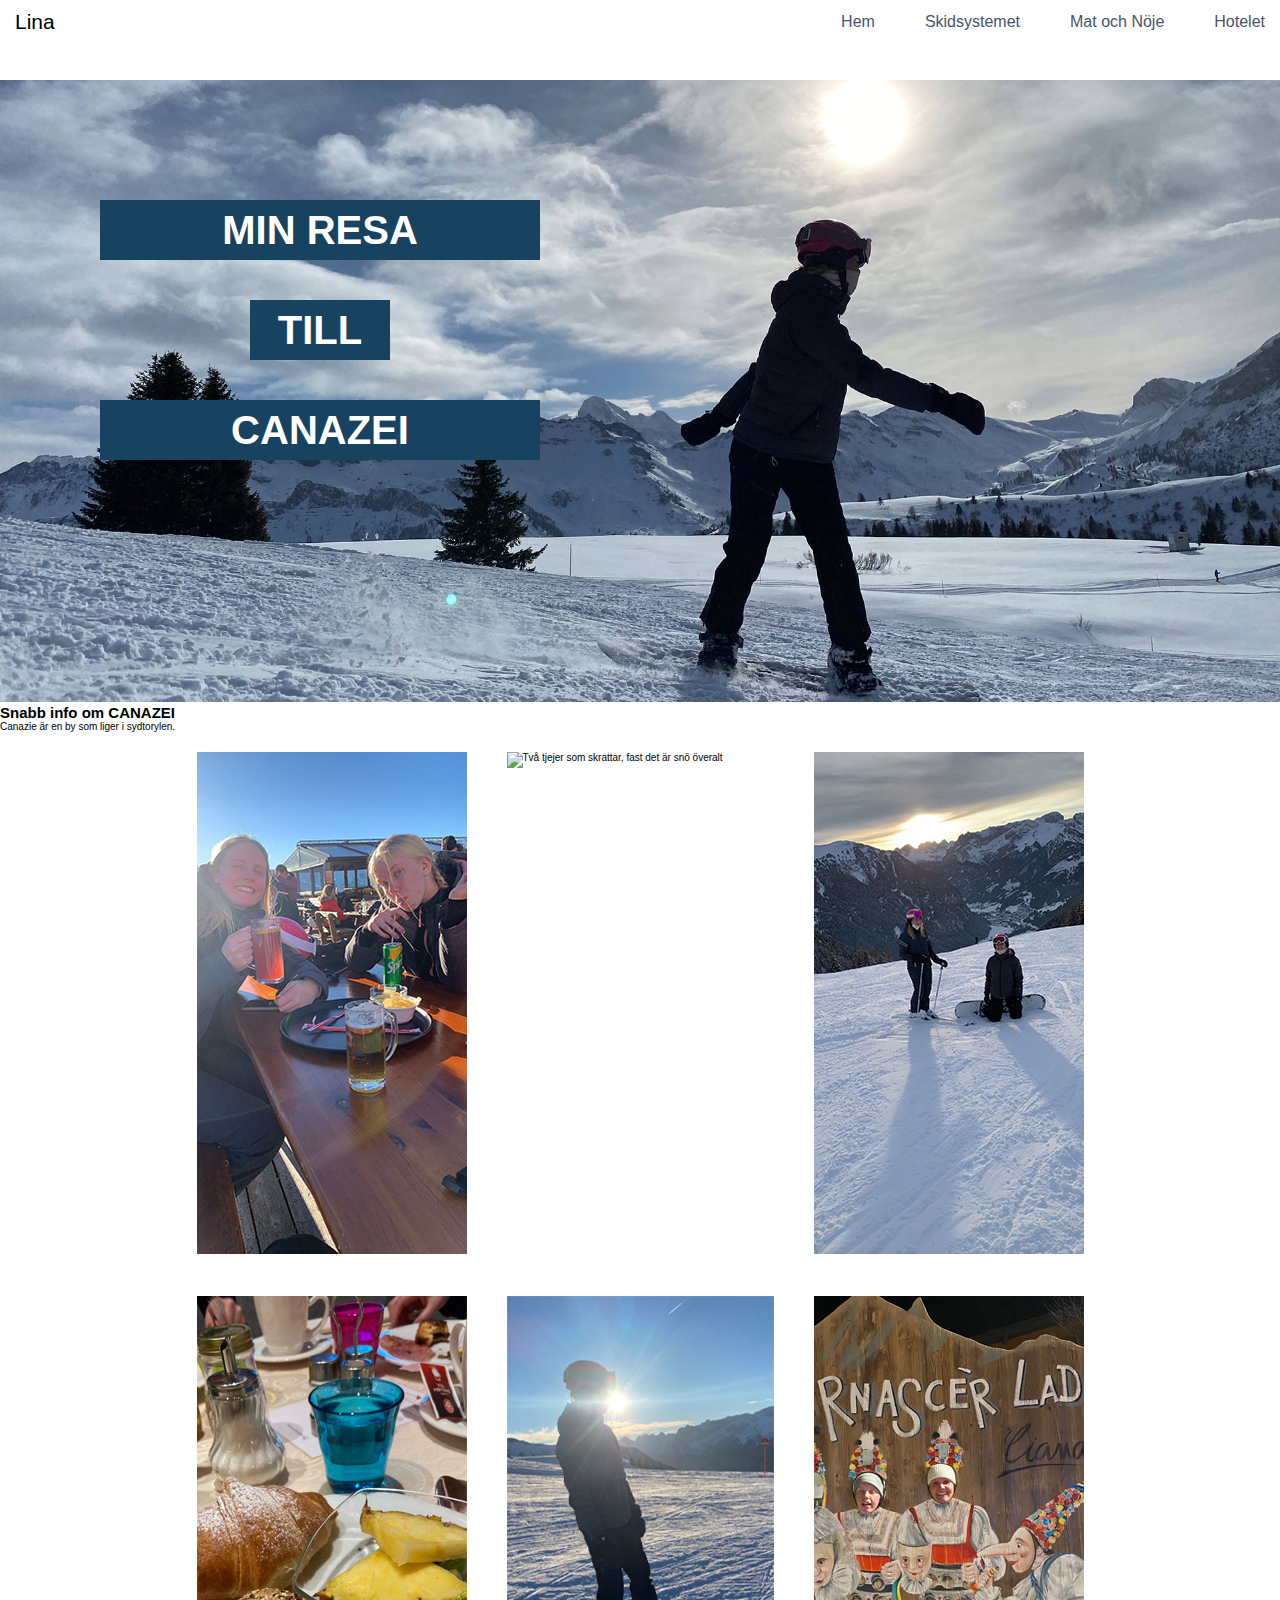
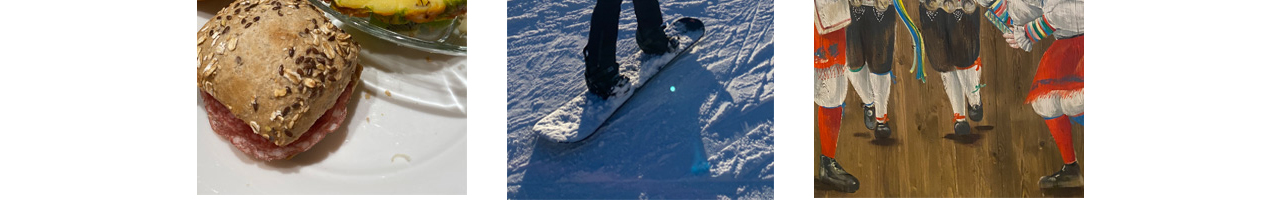
==== index.html @ 96e2a84d "16/3" ====
<!DOCTYPE html>
<html lang="en">
<head>
  <meta charset="UTF-8">
  <meta http-equiv="X-UA-Compatible" content="IE=edge">
  <meta name="viewport" content="width=device-width, initial-scale=1.0">
  <title>Document</title>
  <link rel="stylesheet" href="css/style.css">
  <link rel="shortcut icon" href="#">
</head>
<body>
  
</html>
<html>
  <body>
    <header class="header">
        <nav class="navbar">
            <a class="nav-logo">Lina</a>
            <ul class="nav-menu">
                <li class="nav-item">
                    <a href="index.html" class="nav-link">Hem</a>
                </li>
                <li class="nav-item">
                    <a href="skidsystemet.html" class="nav-link">Skidsystemet</a>
                </li>
                <li class="nav-item">
                    <a href="matonoje.html" class="nav-link">Mat och Nöje</a>
                </li>
                <li class="nav-item">
                    <a href="hotelet.html" class="nav-link">Hotelet</a>
                </li>
            </ul>
            <div class="hamburger">
                <span class="bar"></span>
                <span class="bar"></span>
                <span class="bar"></span>
            </div>
        </nav>
</header>

<script src="js/script.js"></script>
<main>
    <img src="img/startsidanhem.jpg" lt="MIN BILD">
  <article id="bildstart"></article>
  <article id="box1"><h1>MIN RESA</h1>
  </article>
  <article id="box2"><h1>TILL</h1>
  </article>
  <article id="box3"><h1>CANAZEI</h1>
  </article>
</main>

<h2>
    Snabb info om CANAZEI
</h2>
<p>
    Canazie är en by som liger i sydtorylen. 
</p>

<div id="collagediv">
<section id="collage">
    <article id="bild1">
        <img class="bild" src="./img/afterski.jpg" alt="Två tjejer som driker">
    </article>
    <article id="bild2">
        <img id="bild2" class="bild" src="./img/snö-jagoida.jpg" alt="Två tjejer som skrattar, fast det är snö överalt">
    </article>
    <article id="bild3">
        <img id="bild3" class="bild" src="./img/IMG_0980.jpg" alt="En på skidor och en på snowbord som sitter i snön">
    </article>
    <article id="bild4">
        <img id="bild4" class="bild" src="./img/IMG_7391.jpg" alt="frukost på hotelet">
    </article>
    <article id="bild5">
        <img id="bild5" class="bild" src="./img/ida_sol.jpg" alt="Ida på snowbord med solen i ansiktet">
    </article>
    <article id="bild6">
        <img id="bild6" class="bild" src="./img/mamma_ida-fula.jpg" alt="Två personer som ">
    </article>
</section>
</div>

<p>

</p>
</body>
</html>
---- css/style.css ----
*{
  margin: 0px;
  padding: 0px;
  box-sizing: border-box;
 
 }
 
 html {
     font-size: 62.5%;
     font-family: 'Roboto', sans-serif;
 }

 body {
     width: 100%;
 }
 
 li {
     list-style: none;
 }
 
 a {
     text-decoration: none;
 }
 
 .header{
     background-color: rgb(255, 255, 255);
     height: 8rem;
 }
 
 .navbar {
     display: flex;
     justify-content: space-between;
     align-items: center;
     padding: 1rem 1.5rem;
 }
 
 .hamburger {
     display: none;
 }
 
 .bar {
     display: block;
     width: 25px;
     height: 3px;
     margin: 5px auto;
     -webkit-transition: all 0.3s ease-in-out;
     transition: all 0.3s ease-in-out;
     background-color: #101010;
 }
 
 
 .nav-menu {
     display: flex;
     justify-content: space-between;
     align-items: center;
 }
 
 .nav-item {
     margin-left: 5rem;
 }
 
 .nav-link{
     font-size: 1.6rem;
     font-weight: 400;
     color: #475569;
 }
 
 .nav-link:hover{
     color: #858585;
 }
 
 .nav-logo {
     font-size: 2.1rem;
     font-weight: 500;
     color: #000000;
 }

 main img {
     width: 100%;
 }
 
 @media only screen and (max-width: 768px) {
     .nav-menu {
         position: fixed;
         left: -100%;
         top: 5rem;
         flex-direction: column;
         background-color: #fff;
         width: 100%;
         border-radius: 10px;
         text-align: center;
         transition: 0.3s;
         box-shadow:
             0 10px 27px rgba(0, 0, 0, 0.05);
             z-index: 2;
     }
 
     .nav-menu.active {
         left: 0;
     }
 
     .nav-item {
         margin: 2.5rem 0;
     }
 
     .hamburger {
         display: block;
         cursor: pointer;
     }
 
 }
 
 .hamburger.active .bar:nth-child(2) {
     opacity: 0;
 }
 
 .hamburger.active .bar:nth-child(1) {
     transform: translateY(8px) rotate(45deg);
 }
 
 .hamburger.active .bar:nth-child(3) {
     transform: translateY(-8px) rotate(-45deg);
 }



 @media screen and (max-width: 850px) {
  
  .header{
    background-color: rgb(255, 255, 255);
    height: 5rem;}

#box1 {
    display: none;
    opacity: 0;
}
 #box2 {
    display: none;
        opacity: 0;
    }
    #box3 {
        display: none;
        opacity: 0;
    }
 }

 #box1{
   position: absolute;
width: 44rem;
height: 6rem;
left: 10rem;
top: 20rem;
background: #174361;

 }
 #box2{
  background-color: bisque;
  height: 6rem;
  width: 14rem;
  position: absolute;
  left: 25rem;
top: 30rem;

background: #174361;
}
#box3{
  background-color: bisque;
  height: 6rem;
  width: 44rem;
  position: absolute;
  left: 10rem;
  top: 40rem;
background: #174361;
}

h1{
    text-align: center;
margin-top: 0.8rem;
    color: white;
    font-size: 4rem;

}
#överskrift {
    text-align: center;
    margin-top: 2rem;
    color: #000;
}

#collagediv{
    display: flex;
    justify-content: center;
    width: 100%;
}

#collage {
    display: grid;
    grid-template-areas: 
    'b1 b2 b3'
    'b4 b5 b6';
}

#bild1 {
    grid-area: b1;
}

#bild2 {
    grid-area: b2;
}

#bild3 {
    grid-area: b3;
}
#bild4 {
    grid-area: b4;
}
#bild5 {
    grid-area: b5;
}

#bild6 {
    grid-area: b6;
}

.bild {
    margin: 2rem;
}

#collagelunchdiv{
    display: flex;
    justify-content: center;
    width: 100%;
}
#collagelunch{
    display: grid;
    grid-template-areas: 
    'b7 b8';
}
#bild7{
grid-area: b7;
}
#bild8{
grid-area: b8;
}
.bildmat{
    margin: 2rem;
}
@media screen and (max-width:1000px) {
    #collage {
        display: grid;
        grid-template-areas: 
        'b1 b2' 
        'b3 b4'
        'b6 b5';
    } 
}
@media screen and (max-width:700px) {
   .bild{
       width: 15rem;
       margin: 1rem;
   }
#bild5 {
    display: none;
} 
#bild6 {
    display: none;
} 
#bild4 {
    display: none;
} 
#bild3 {
    display: none;
} 
#collagediv{
    width: 100%;
}
}
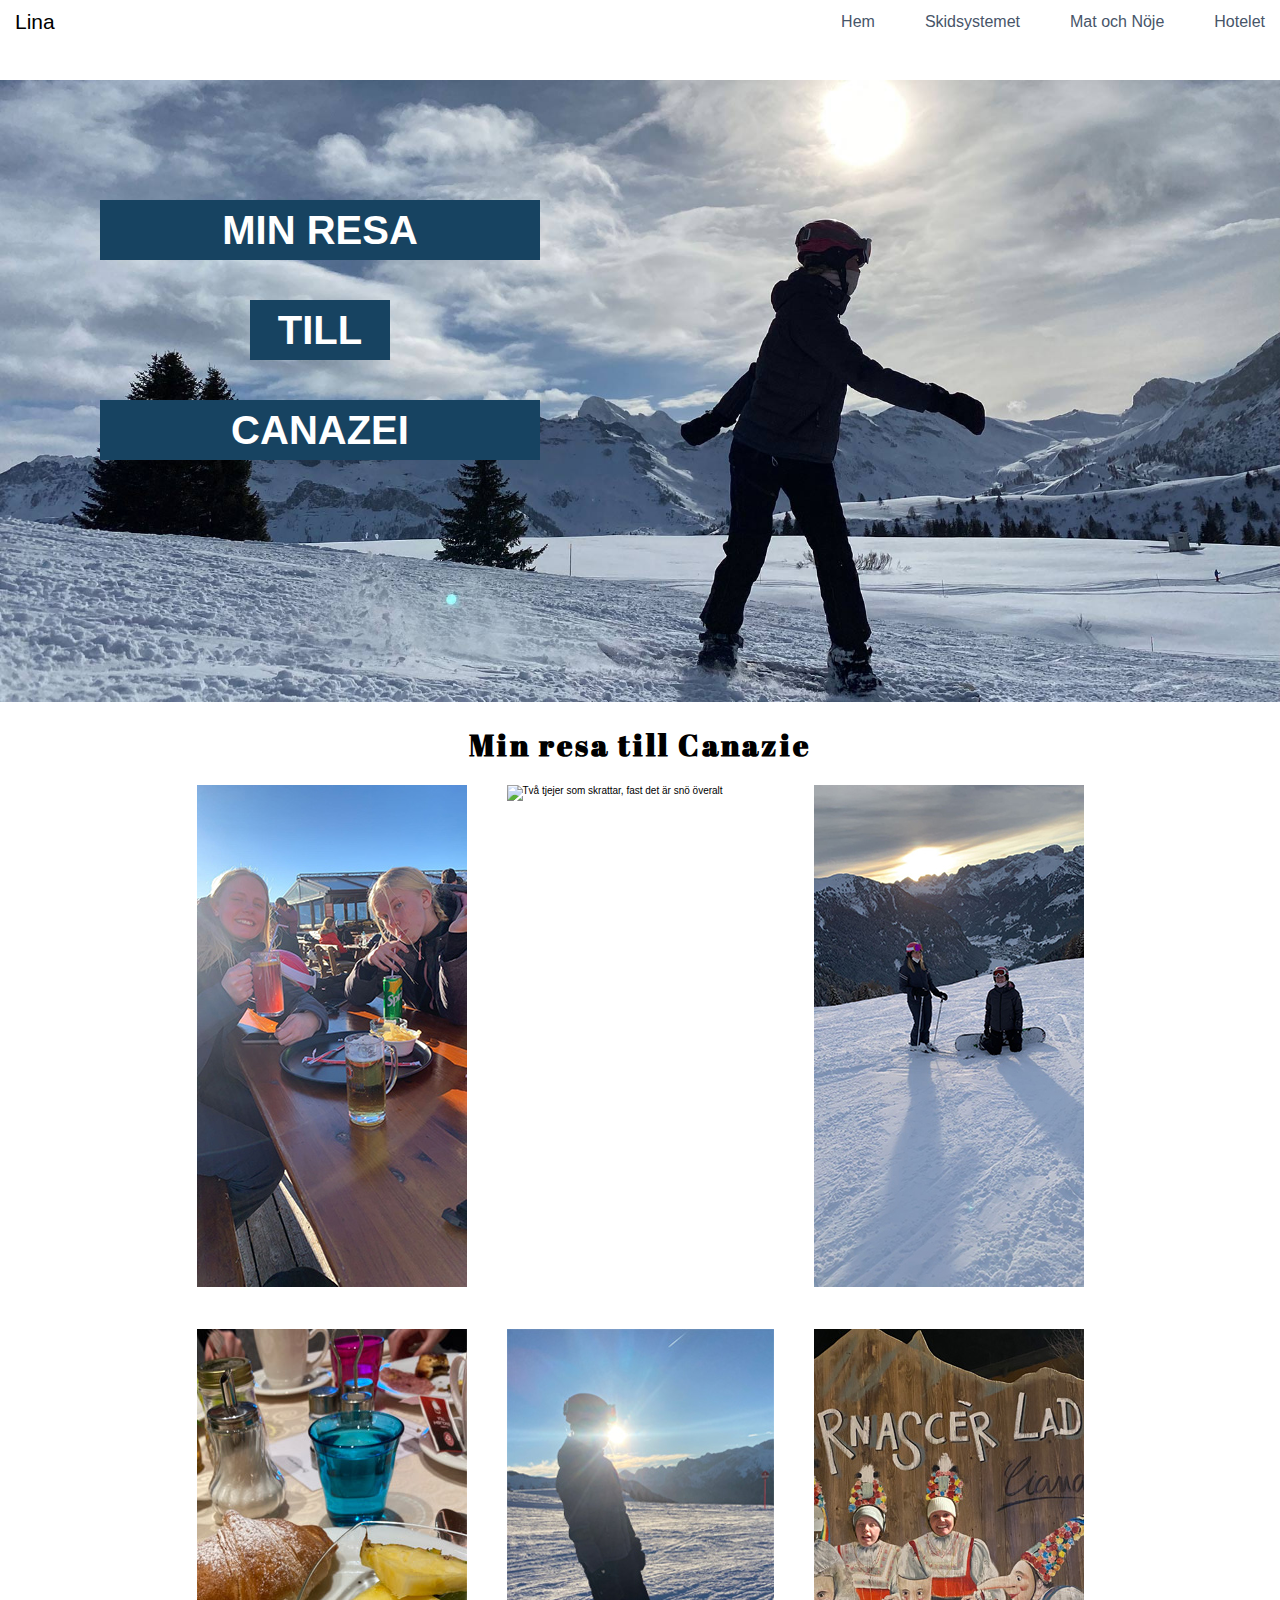
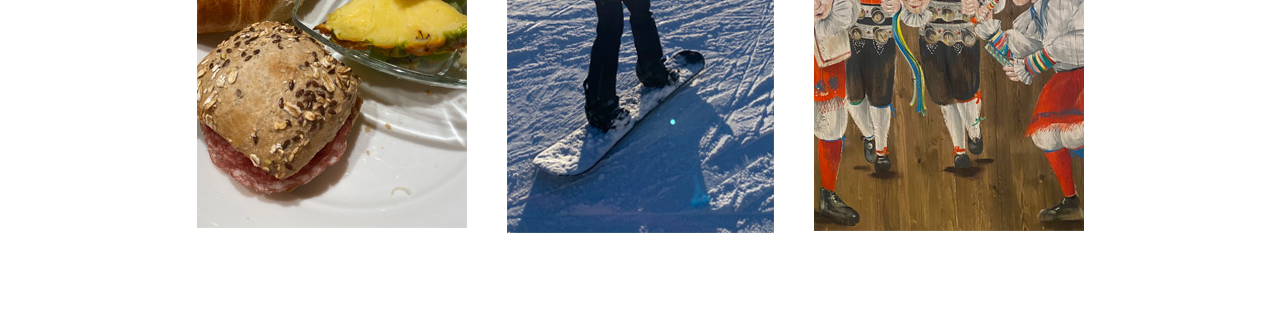
==== commit 11c6dd16: "lektion 17/3" ====
--- a/index.html
+++ b/index.html
@@ -7,6 +7,9 @@
   <title>Document</title>
   <link rel="stylesheet" href="css/style.css">
   <link rel="shortcut icon" href="#">
+  <style>
+    @import url('https://fonts.googleapis.com/css2?family=Abril+Fatface&display=swap');
+    </style>
 </head>
 <body>
   
@@ -49,13 +52,10 @@
   <article id="box3"><h1>CANAZEI</h1>
   </article>
 </main>
+<h1 class="h1stor">
+    Min resa till Canazie
+</h1>
 
-<h2>
-    Snabb info om CANAZEI
-</h2>
-<p>
-    Canazie är en by som liger i sydtorylen. 
-</p>
 
 <div id="collagediv">
 <section id="collage">
--- a/css/style.css
+++ b/css/style.css
@@ -144,6 +144,20 @@
     }
  }
 
+ .h1stor{
+     color: #000;
+     text-align: center;
+margin-top: 2rem;
+font-size: 3rem;
+font-family: 'Abril Fatface', cursive;
+letter-spacing: 0.3rem;
+ }
+ p{
+     font-size: 1.5rem;
+     text-align: center;
+     margin: 7rem;
+ }
+
  #box1{
    position: absolute;
 width: 44rem;
@@ -210,6 +224,7 @@
 #bild3 {
     grid-area: b3;
 }
+
 #bild4 {
     grid-area: b4;
 }
@@ -249,8 +264,13 @@
         display: grid;
         grid-template-areas: 
         'b1 b2' 
-        'b3 b4'
-        'b6 b5';
+        'b3 b4';
+    } 
+    #bild5 {
+        display: none;
+    } 
+    #bild6 {
+        display: none;
     } 
 }
 @media screen and (max-width:700px) {
@@ -273,4 +293,8 @@
 #collagediv{
     width: 100%;
 }
+.bildmat{
+    width: 15rem;
+       margin: 1rem;
+}
 }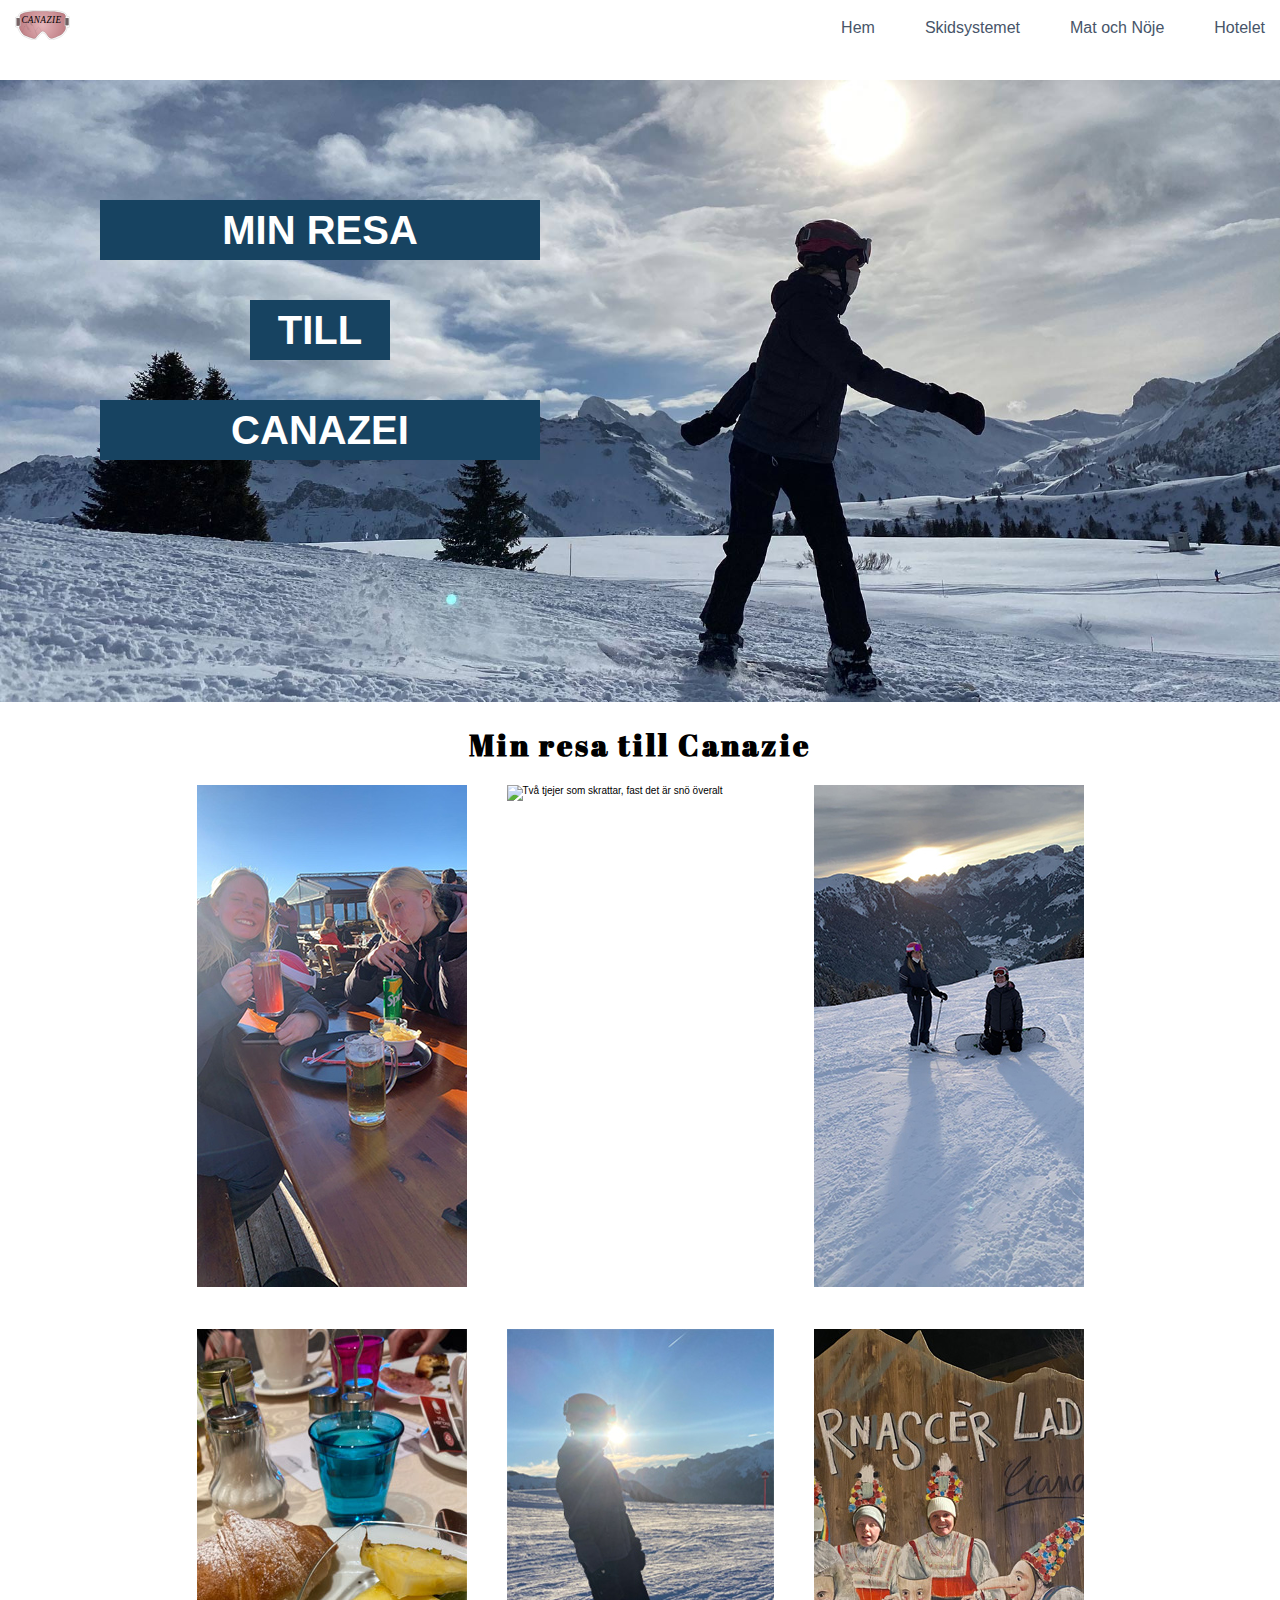
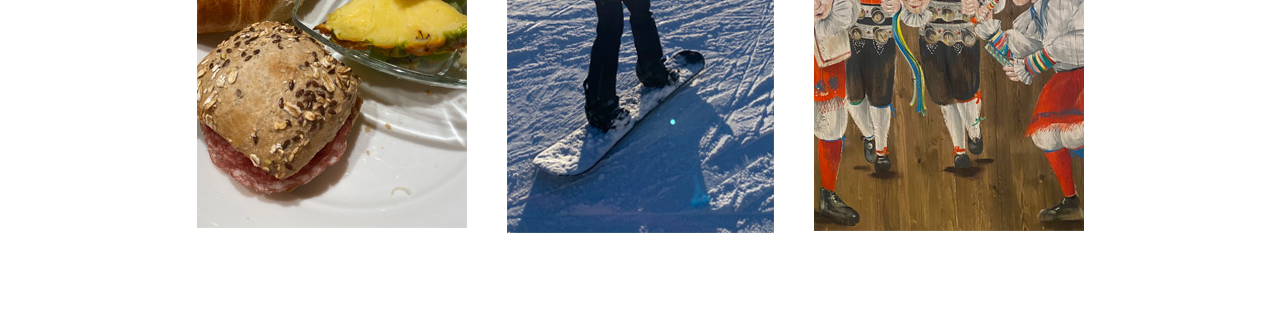
==== commit 55d6fe5a: "lektion 21/3" ====
--- a/index.html
+++ b/index.html
@@ -18,7 +18,9 @@
   <body>
     <header class="header">
         <nav class="navbar">
-            <a class="nav-logo">Lina</a>
+            <a class="nav-logo">
+                <img id="logga" src="./img/Logga.svg">
+            </a>
             <ul class="nav-menu">
                 <li class="nav-item">
                     <a href="index.html" class="nav-link">Hem</a>
--- a/css/style.css
+++ b/css/style.css
@@ -122,7 +122,9 @@
      transform: translateY(-8px) rotate(-45deg);
  }
 
-
+#logga{
+    height: 3rem;
+}
 
  @media screen and (max-width: 850px) {
   
@@ -297,4 +299,99 @@
     width: 15rem;
        margin: 1rem;
 }
-}+}
+
+* {box-sizing:border-box}
+
+/* Slideshow container */
+.slideshow-container {
+  max-width: 1000px;
+  position: relative;
+  margin: auto;
+}
+
+/* Hide the images by default */
+.mySlides {
+  display: none;
+}
+
+/* Next & previous buttons */
+.prev, .next {
+  cursor: pointer;
+  position: absolute;
+  top: 50%;
+  width: auto;
+  margin-top: -22px;
+  padding: 16px;
+  color: white;
+  font-weight: bold;
+  font-size: 18px;
+  transition: 0.6s ease;
+  border-radius: 0 3px 3px 0;
+  user-select: none;
+}
+
+/* Position the "next button" to the right */
+.next {
+  right: 0;
+  border-radius: 3px 0 0 3px;
+}
+
+/* On hover, add a black background color with a little bit see-through */
+.prev:hover, .next:hover {
+  background-color: rgba(0,0,0,0.8);
+}
+
+/* Caption text */
+.text {
+  color: #f2f2f2;
+  font-size: 15px;
+  padding: 8px 12px;
+  position: absolute;
+  bottom: 8px;
+  width: 100%;
+  text-align: center;
+}
+
+/* Number text (1/3 etc) */
+.numbertext {
+  color: #f2f2f2;
+  font-size: 12px;
+  padding: 8px 12px;
+  position: absolute;
+  top: 0;
+}
+
+/* The dots/bullets/indicators */
+.dot {
+  cursor: pointer;
+  height: 15px;
+  width: 15px;
+  margin: 0 2px;
+  background-color: #bbb;
+  border-radius: 50%;
+  display: inline-block;
+  transition: background-color 0.6s ease;
+}
+
+/* .active, .dot:hover {
+  background-color: #717171;
+} */
+
+/* Fading animation */
+.fade {
+  -webkit-animation-name: fade;
+  -webkit-animation-duration: 1.5s;
+  animation-name: fade;
+  animation-duration: 1.5s;
+}
+
+@-webkit-keyframes fade {
+  from {opacity: .4}
+  to {opacity: 1}
+}
+
+@keyframes fade {
+  from {opacity: .4}
+  to {opacity: 1}
+}
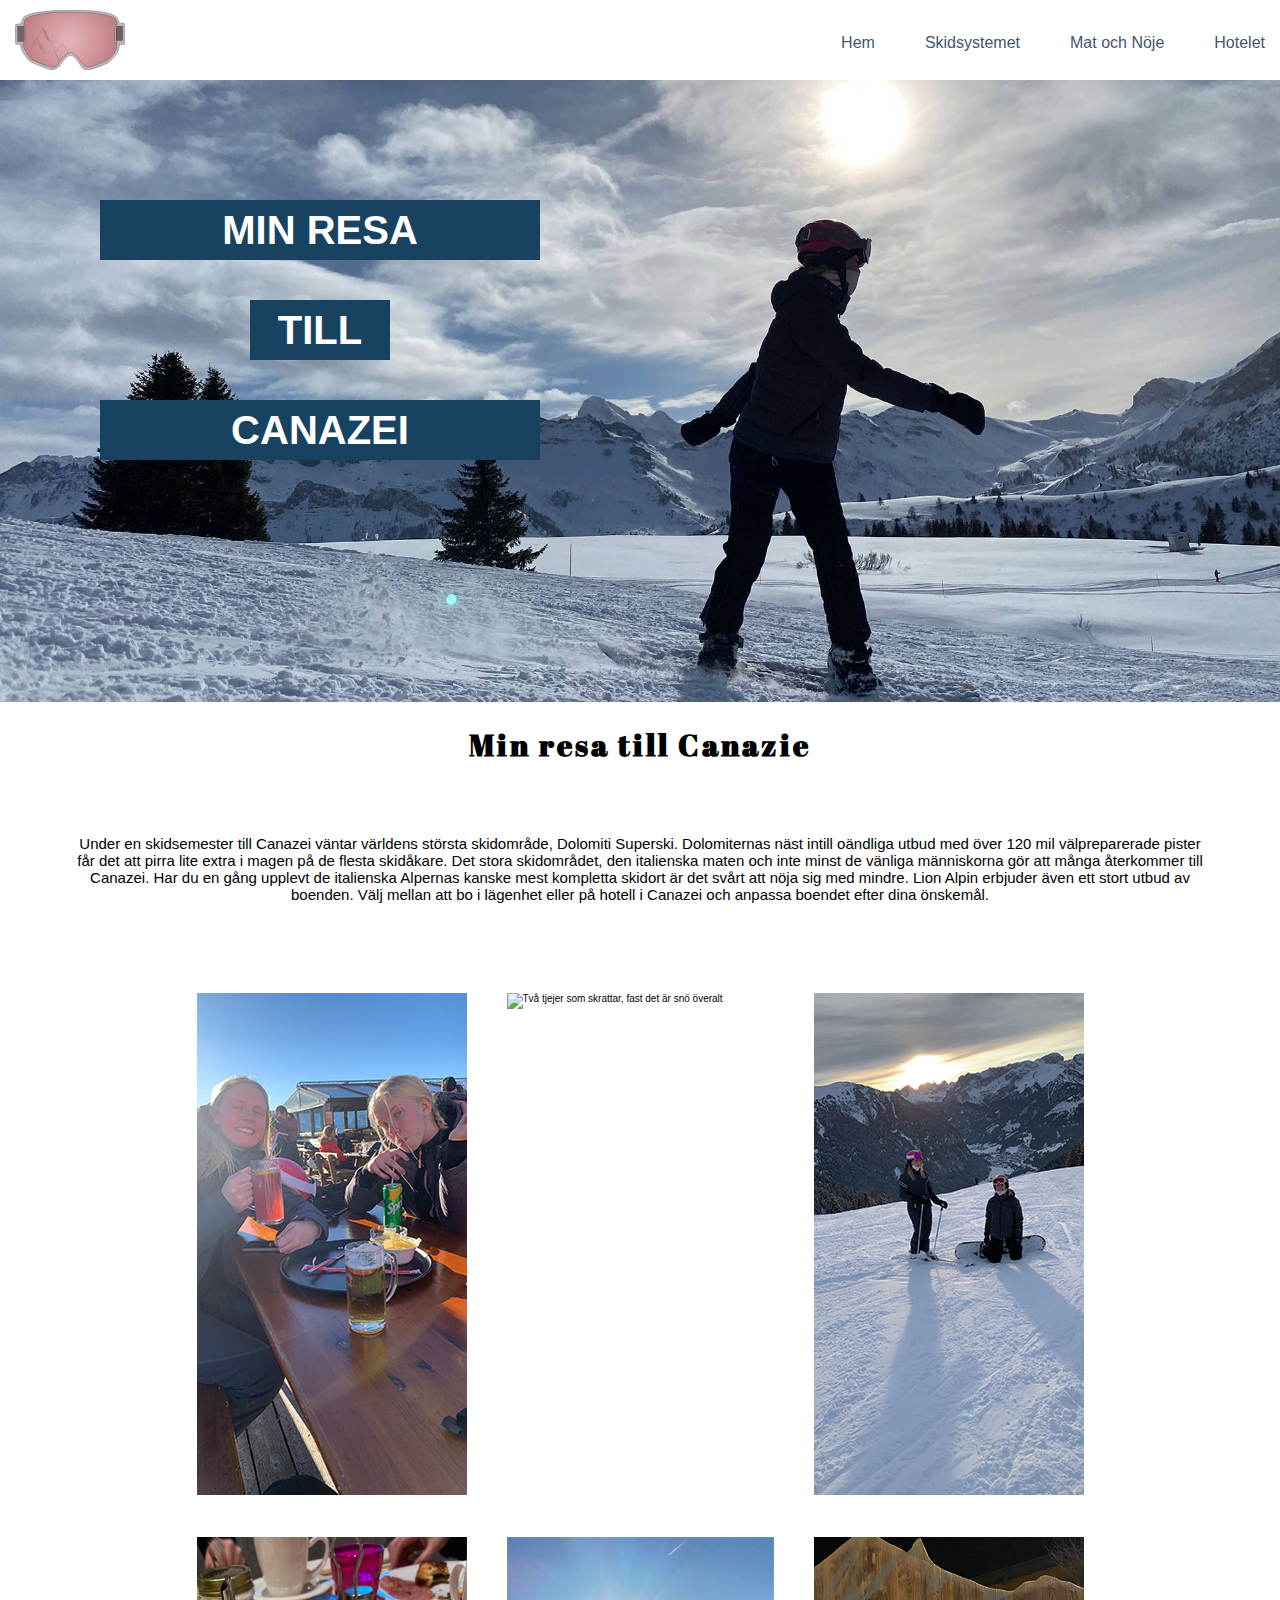
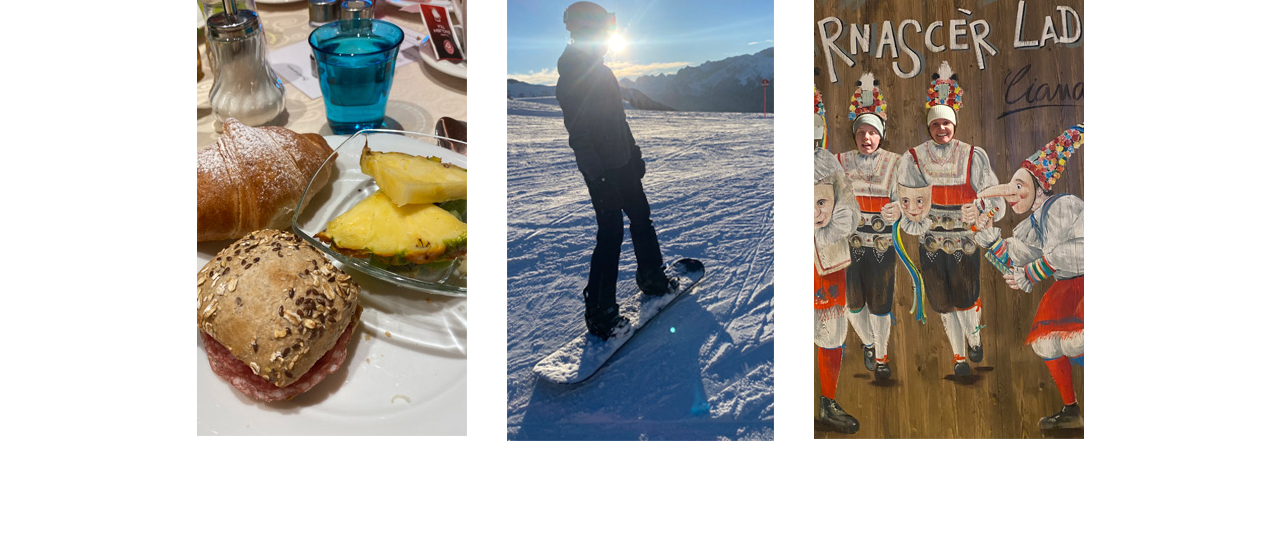
==== commit d37b3a7e: "lektion 24/3" ====
--- a/index.html
+++ b/index.html
@@ -4,7 +4,7 @@
   <meta charset="UTF-8">
   <meta http-equiv="X-UA-Compatible" content="IE=edge">
   <meta name="viewport" content="width=device-width, initial-scale=1.0">
-  <title>Document</title>
+  <title>Canazie</title>
   <link rel="stylesheet" href="css/style.css">
   <link rel="shortcut icon" href="#">
   <style>
@@ -19,7 +19,7 @@
     <header class="header">
         <nav class="navbar">
             <a class="nav-logo">
-                <img id="logga" src="./img/Logga.svg">
+                <img id="logga" src="./img/Logga2.svg">
             </a>
             <ul class="nav-menu">
                 <li class="nav-item">
@@ -57,7 +57,19 @@
 <h1 class="h1stor">
     Min resa till Canazie
 </h1>
+<p>
+    Under en skidsemester till Canazei väntar världens största skidområde,
+     Dolomiti Superski. Dolomiternas näst intill oändliga utbud med över 
+     120 mil välpreparerade pister får det att pirra lite extra i magen 
+     på de flesta skidåkare.
 
+Det stora skidområdet, den italienska maten och inte minst de vänliga
+ människorna gör att många återkommer till Canazei. Har du en gång 
+ upplevt de italienska Alpernas kanske mest kompletta skidort är det 
+ svårt att nöja sig med mindre. Lion Alpin erbjuder även ett stort utbud 
+ av boenden. Välj mellan att bo i lägenhet eller på hotell i Canazei och 
+ anpassa boendet efter dina önskemål. 
+</p>
 
 <div id="collagediv">
 <section id="collage">
--- a/css/style.css
+++ b/css/style.css
@@ -123,7 +123,7 @@
  }
 
 #logga{
-    height: 3rem;
+    height: 6rem;
 }
 
  @media screen and (max-width: 850px) {
@@ -144,7 +144,10 @@
         display: none;
         opacity: 0;
     }
- }
+    #logga{
+        height: 3rem;
+ }
+}
 
  .h1stor{
      color: #000;
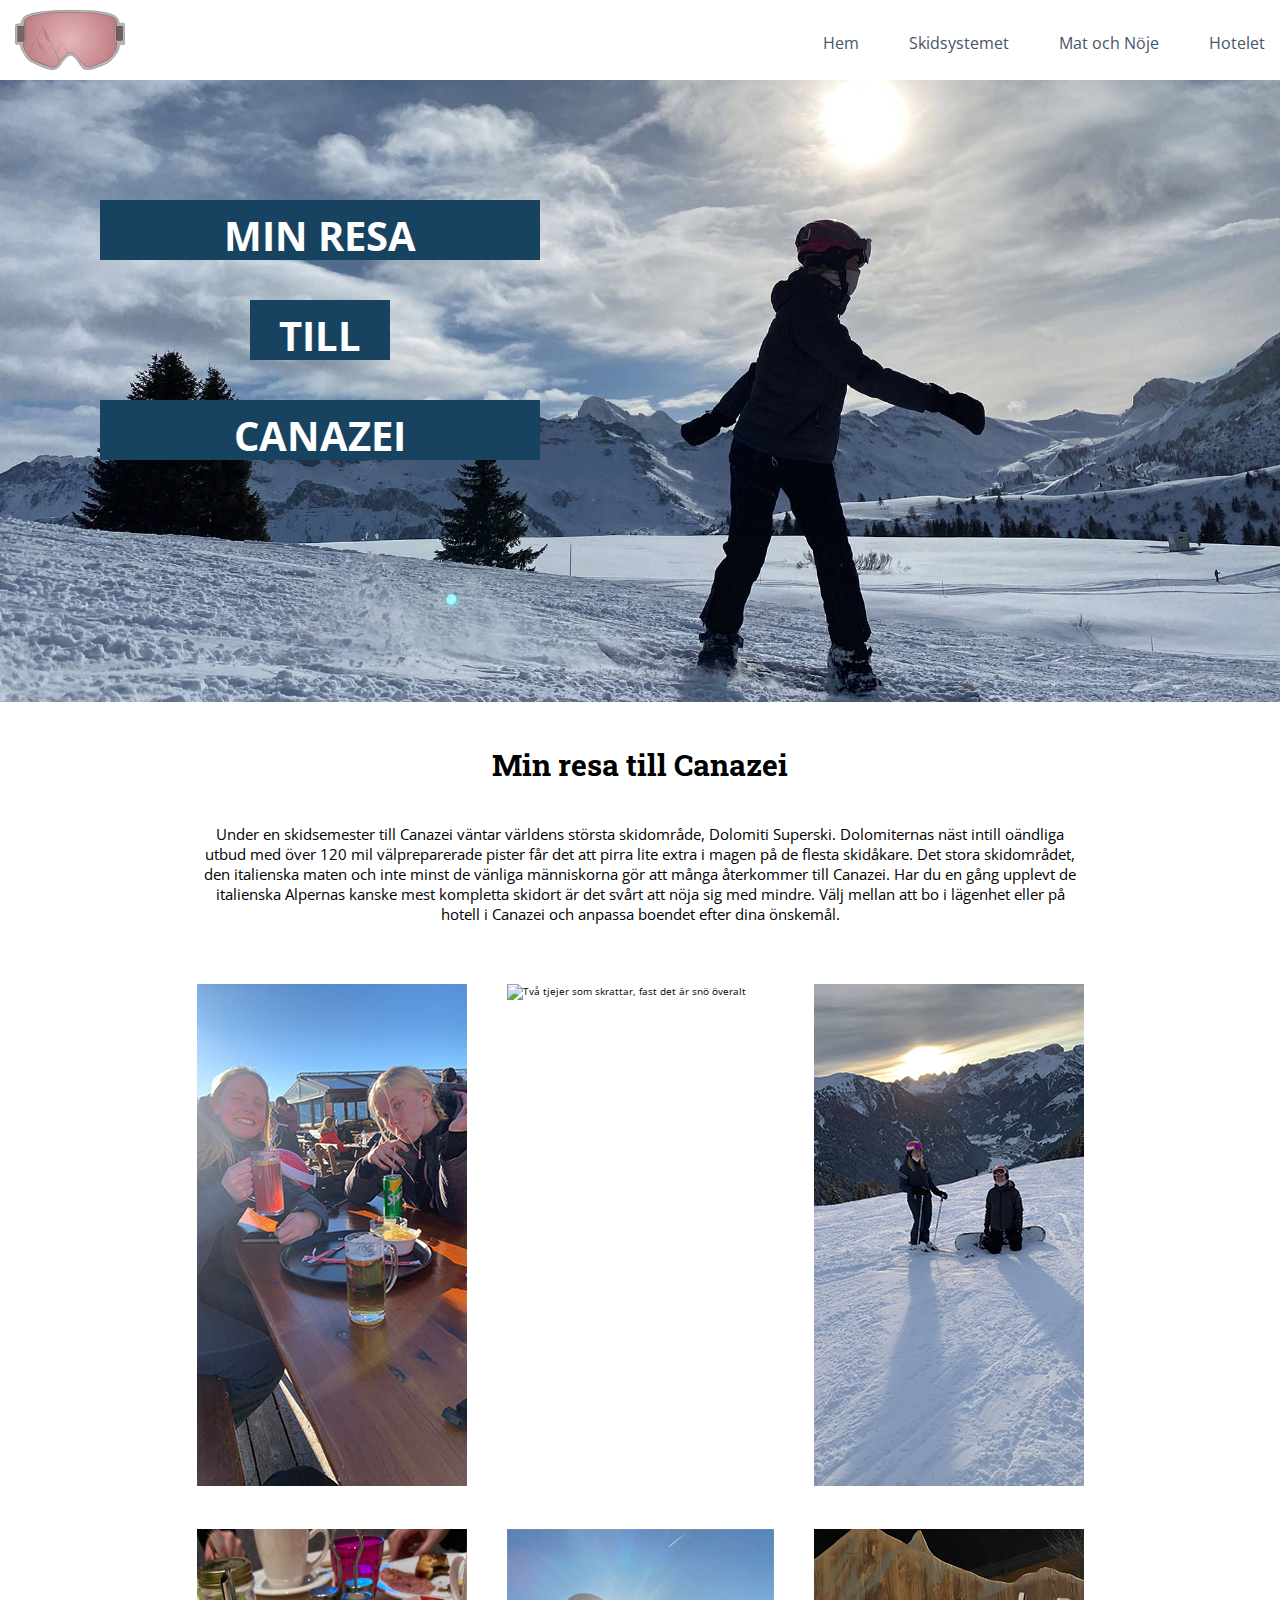
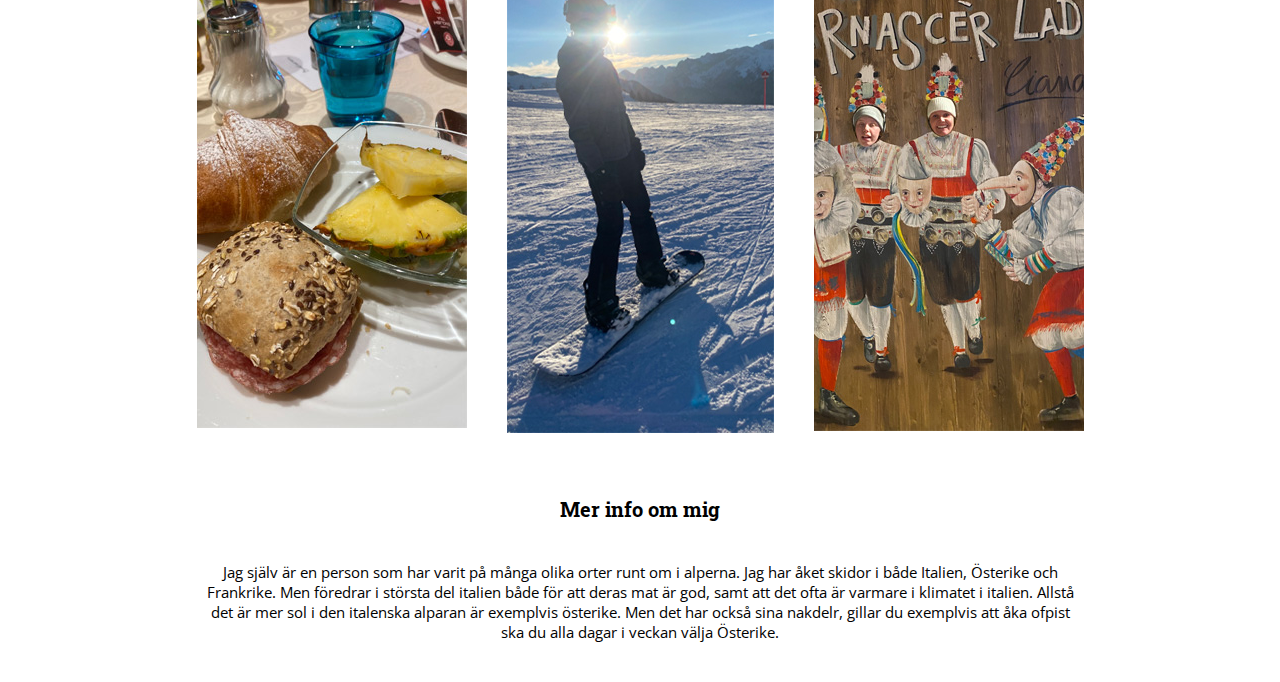
==== commit c1779b77: "1/4" ====
--- a/index.html
+++ b/index.html
@@ -8,8 +8,11 @@
   <link rel="stylesheet" href="css/style.css">
   <link rel="shortcut icon" href="#">
   <style>
-    @import url('https://fonts.googleapis.com/css2?family=Abril+Fatface&display=swap');
+    @import url('https://fonts.googleapis.com/css2?family=Open+Sans&display=swap');
     </style>
+    <style>
+        @import url('https://fonts.googleapis.com/css2?family=Roboto+Slab:wght@500&display=swap');
+        </style>
 </head>
 <body>
   
@@ -55,7 +58,7 @@
   </article>
 </main>
 <h1 class="h1stor">
-    Min resa till Canazie
+    Min resa till Canazei
 </h1>
 <p>
     Under en skidsemester till Canazei väntar världens största skidområde,
@@ -66,8 +69,7 @@
 Det stora skidområdet, den italienska maten och inte minst de vänliga
  människorna gör att många återkommer till Canazei. Har du en gång 
  upplevt de italienska Alpernas kanske mest kompletta skidort är det 
- svårt att nöja sig med mindre. Lion Alpin erbjuder även ett stort utbud 
- av boenden. Välj mellan att bo i lägenhet eller på hotell i Canazei och 
+ svårt att nöja sig med mindre. Välj mellan att bo i lägenhet eller på hotell i Canazei och 
  anpassa boendet efter dina önskemål. 
 </p>
 
@@ -93,9 +95,16 @@
     </article>
 </section>
 </div>
-
+<h2>
+    Mer info om mig
+</h2>
 <p>
-
+  Jag själv är en person som har varit på många olika orter runt om i 
+  alperna. Jag har åket skidor i både Italien, Österike och Frankrike. 
+  Men föredrar i största del italien både för att deras mat är god, samt
+  att det ofta är varmare i klimatet i italien. Allstå det är mer sol i den italenska 
+  alparan är exemplvis österike. Men det har också sina nakdelr, gillar du exemplvis att 
+  åka ofpist ska du alla dagar i veckan välja Österike. 
 </p>
 </body>
 </html>
--- a/css/style.css
+++ b/css/style.css
@@ -7,13 +7,13 @@
  
  html {
      font-size: 62.5%;
-     font-family: 'Roboto', sans-serif;
+     font-family: 'Open Sans', sans-serif;
  }
 
  body {
      width: 100%;
  }
- 
+ /* hamburgemanyn */
  li {
      list-style: none;
  }
@@ -21,7 +21,8 @@
  a {
      text-decoration: none;
  }
- 
+
+
  .header{
      background-color: rgb(255, 255, 255);
      height: 8rem;
@@ -149,20 +150,29 @@
  }
 }
 
+/* Index starsidan: här nedan kommer allt i årddningen som det kommer på hemsida. */
  .h1stor{
      color: #000;
      text-align: center;
-margin-top: 2rem;
+margin-top: 4rem;
 font-size: 3rem;
-font-family: 'Abril Fatface', cursive;
-letter-spacing: 0.3rem;
- }
+font-family: 'Roboto Slab', serif;
+
+ }
+ 
  p{
      font-size: 1.5rem;
      text-align: center;
-     margin: 7rem;
- }
-
+     font-family: 'Open Sans', sans-serif;
+     margin: 4rem 20rem 4rem 20rem;
+ }
+ h2{
+     font-size: 2rem;
+     font-family: 'Roboto Slab', serif;
+     text-align: center;
+     margin-top: 4rem;
+ }
+/* här är boxaran med txt som bara syns på datorn.  */
  #box1{
    position: absolute;
 width: 44rem;
@@ -191,19 +201,16 @@
   top: 40rem;
 background: #174361;
 }
-
+/* denna gäller bara på index texten i boxarna */
 h1{
     text-align: center;
 margin-top: 0.8rem;
     color: white;
     font-size: 4rem;
-
-}
-#överskrift {
-    text-align: center;
-    margin-top: 2rem;
-    color: #000;
-}
+}
+
+/* slut */
+
 
 #collagediv{
     display: flex;
@@ -245,6 +252,7 @@
     margin: 2rem;
 }
 
+/*  mat och nöje  */
 #collagelunchdiv{
     display: flex;
     justify-content: center;
@@ -277,31 +285,6 @@
     #bild6 {
         display: none;
     } 
-}
-@media screen and (max-width:700px) {
-   .bild{
-       width: 15rem;
-       margin: 1rem;
-   }
-#bild5 {
-    display: none;
-} 
-#bild6 {
-    display: none;
-} 
-#bild4 {
-    display: none;
-} 
-#bild3 {
-    display: none;
-} 
-#collagediv{
-    width: 100%;
-}
-.bildmat{
-    width: 15rem;
-       margin: 1rem;
-}
 }
 
 * {box-sizing:border-box}
@@ -398,3 +381,132 @@
   from {opacity: .4}
   to {opacity: 1}
 }
+/* test  */
+.image {
+    position: relative;
+}
+
+.image__img {
+    display: block;
+    width: 100%;
+}
+
+.image__overlay {
+    position: absolute;
+    top: 0;
+    left: 0;
+    width: 100%;
+    height: 100%;
+    background: rgba(0, 0, 0, 0.6);
+    color: #ffffff;
+    display: flex;
+    flex-direction: column;
+    align-items: center;
+    justify-content: center;
+    opacity: 0;
+    transition: opacity 0.25s;
+}
+
+.image__overlay--blur {
+    backdrop-filter: blur(5px);
+}
+
+.image__overlay--primary {
+    background: #005e95;
+}
+
+.image__overlay > * {
+    transform: translateY(20px);
+    transition: transform 0.25s;
+}
+
+.image__overlay:hover {
+    opacity: 1;
+}
+
+.image__overlay:hover > * {
+    transform: translateY(0);
+}
+
+.image__title {
+    font-size: 2em;
+    font-weight: bold;
+}
+
+.image__description {
+    font-size: 1.25em;
+    margin: 0.25em ;
+    
+}
+
+#pistkarta{
+   display: block;
+   margin-left: auto;
+   margin-right: auto;
+   max-width: 100%;
+}
+
+#collageskiddiv{
+    display: flex;
+    justify-content: center;
+    /* width: 100%; */
+}
+#collageskid{
+    display: grid;
+    grid-template-areas: 
+    's1 s2 s3';
+}
+#ski1{
+grid-area: s1;
+}
+#ski2{
+    grid-area: s2;
+}
+#ski3{
+    grid-area: s3;
+}
+.bildski{
+    margin: 2rem;
+    height: 20rem;
+    width: 20rem;
+}
+#stjänor{
+    margin-top: 2rem;
+    display: block;
+   margin-left: auto;
+   margin-right: auto;
+   max-width: 100%;
+}
+@media screen and (max-width:700px) {
+    .bild{
+        width: 15rem;
+        margin: 1rem;
+    }
+ #bild5 {
+     display: none;
+ } 
+ #bild6 {
+     display: none;
+ } 
+ #bild4 {
+     display: none;
+ } 
+ #bild3 {
+     display: none;
+ } 
+ #collagediv{
+     width: 100%;
+ }
+ .bildmat{
+     width: 15rem;
+        margin: 1rem;
+ }
+ p{
+     margin: 4rem;
+ }
+ .bildski{
+    margin: 2rem;
+    height: 7rem;
+    width: 7rem;
+ }
+}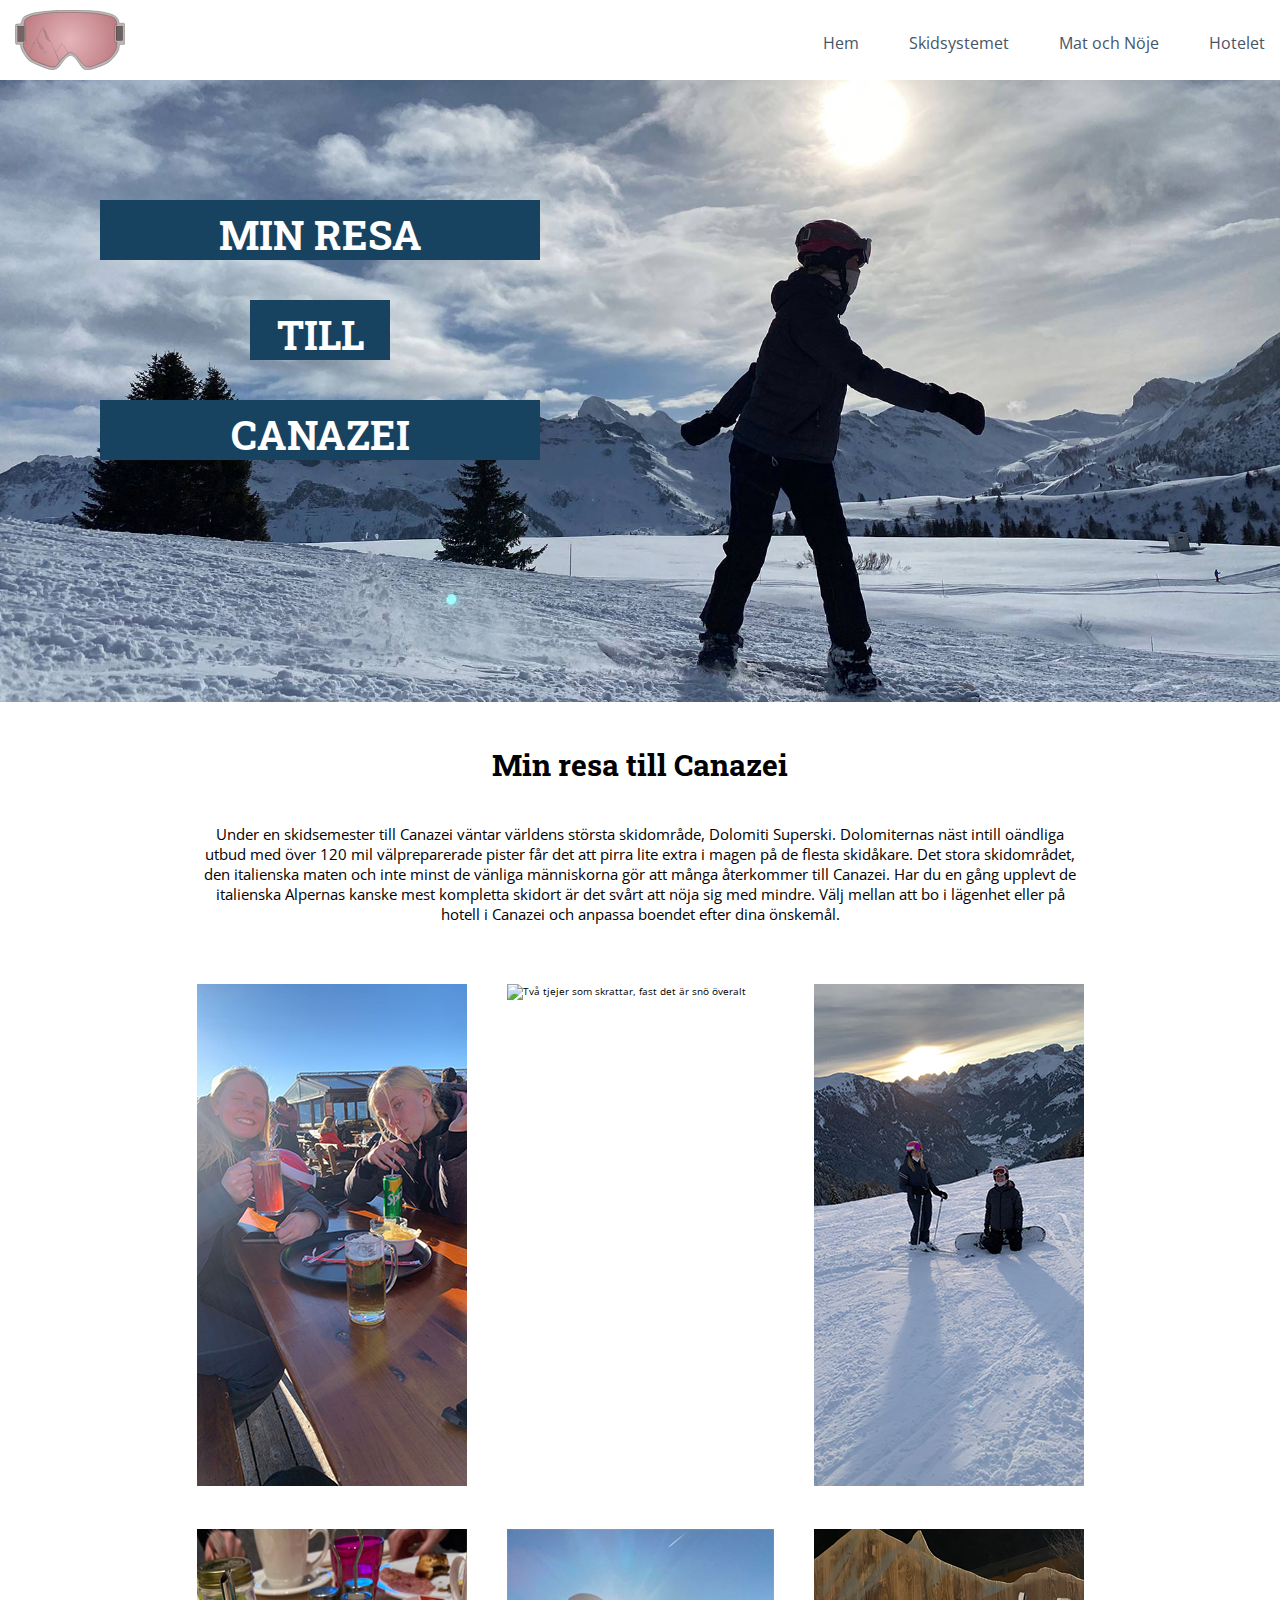
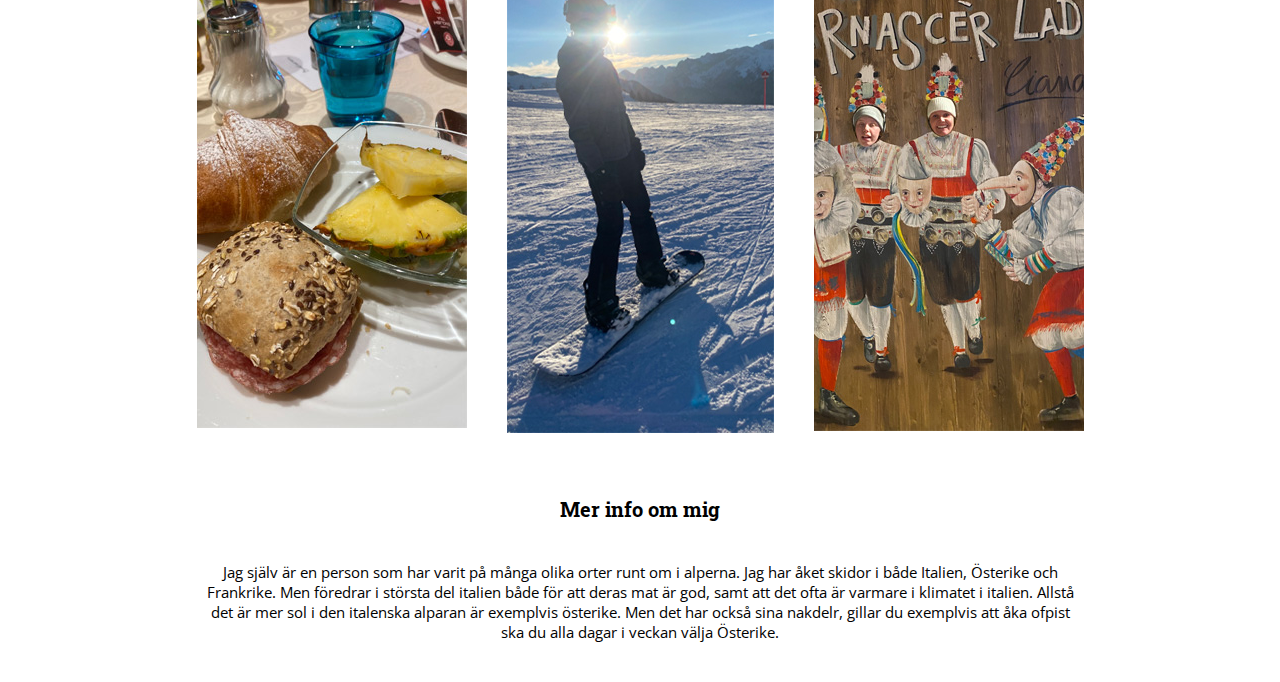
==== commit 780ab423: "klar!" ====
--- a/index.html
+++ b/index.html
@@ -14,9 +14,9 @@
         @import url('https://fonts.googleapis.com/css2?family=Roboto+Slab:wght@500&display=swap');
         </style>
 </head>
-<body>
+
   
-</html>
+
 <html>
   <body>
     <header class="header">
--- a/css/style.css
+++ b/css/style.css
@@ -172,6 +172,9 @@
      text-align: center;
      margin-top: 4rem;
  }
+ #h2matnoje{
+     margin-bottom: 2rem;
+ }
 /* här är boxaran med txt som bara syns på datorn.  */
  #box1{
    position: absolute;
@@ -207,6 +210,7 @@
 margin-top: 0.8rem;
     color: white;
     font-size: 4rem;
+    font-family: 'Roboto Slab', serif;
 }
 
 /* slut */
@@ -431,6 +435,7 @@
 .image__title {
     font-size: 2em;
     font-weight: bold;
+    font-family: 'Roboto Slab', serif;
 }
 
 .image__description {
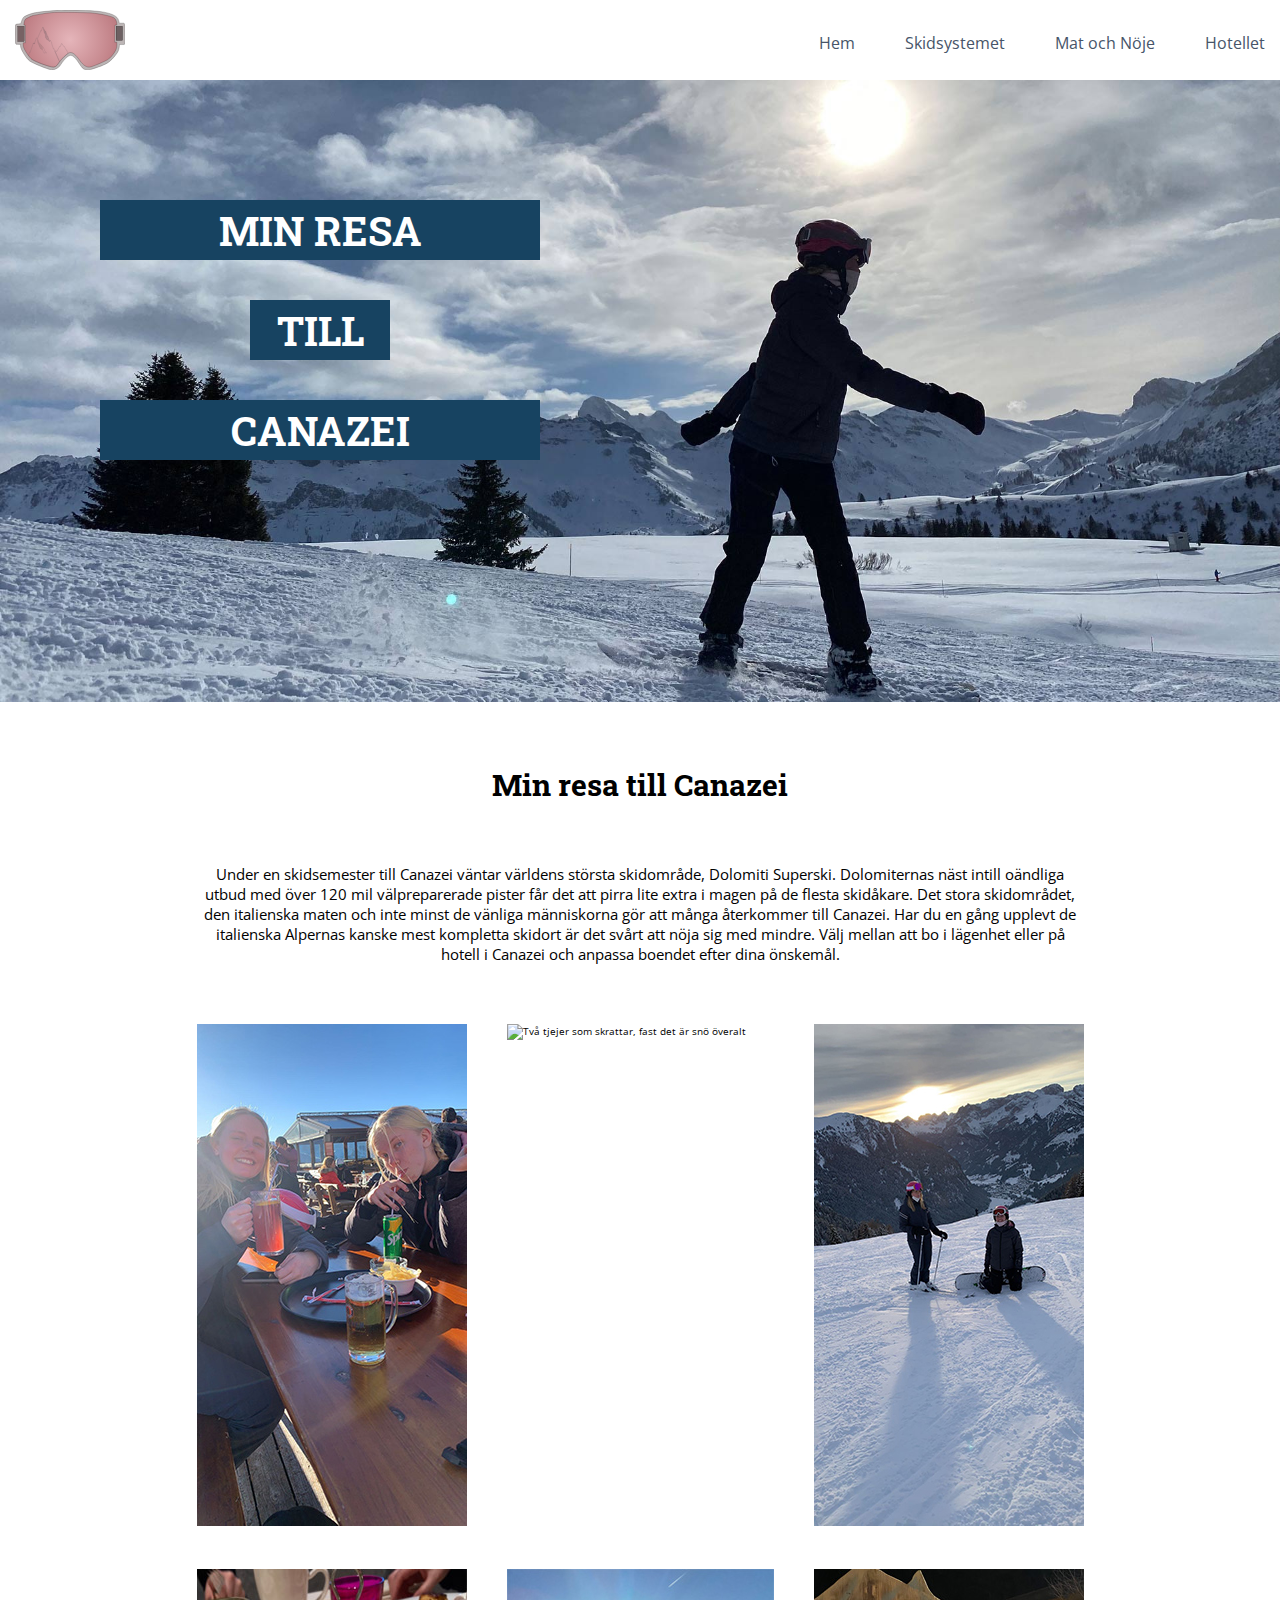
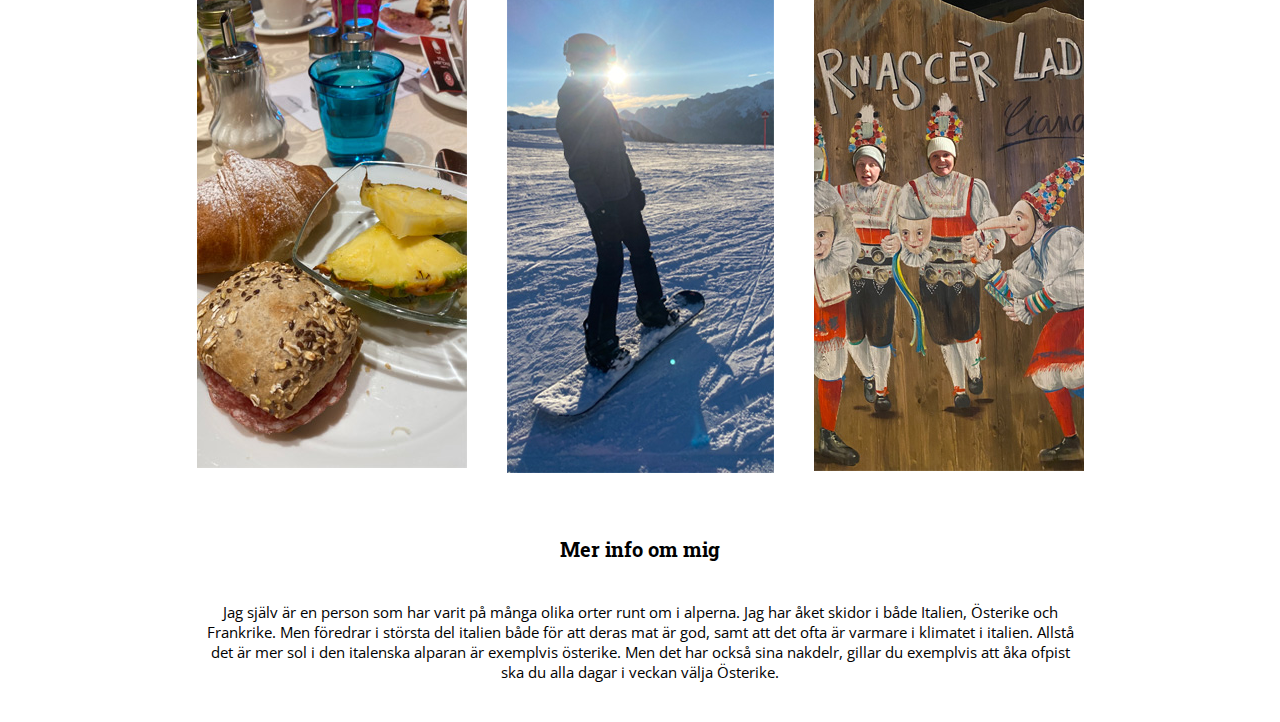
==== commit 65cdacec: "ficka" ====
--- a/index.html
+++ b/index.html
@@ -35,7 +35,7 @@
                     <a href="matonoje.html" class="nav-link">Mat och Nöje</a>
                 </li>
                 <li class="nav-item">
-                    <a href="hotelet.html" class="nav-link">Hotelet</a>
+                    <a href="hotelet.html" class="nav-link">Hotellet</a>
                 </li>
             </ul>
             <div class="hamburger">
@@ -48,7 +48,7 @@
 
 <script src="js/script.js"></script>
 <main>
-    <img src="img/startsidanhem.jpg" lt="MIN BILD">
+    <img src="img/startsidanhem.jpg" alt="MIN BILD">
   <article id="bildstart"></article>
   <article id="box1"><h1>MIN RESA</h1>
   </article>
--- a/css/style.css
+++ b/css/style.css
@@ -127,28 +127,7 @@
     height: 6rem;
 }
 
- @media screen and (max-width: 850px) {
-  
-  .header{
-    background-color: rgb(255, 255, 255);
-    height: 5rem;}
-
-#box1 {
-    display: none;
-    opacity: 0;
-}
- #box2 {
-    display: none;
-        opacity: 0;
-    }
-    #box3 {
-        display: none;
-        opacity: 0;
-    }
-    #logga{
-        height: 3rem;
- }
-}
+ 
 
 /* Index starsidan: här nedan kommer allt i årddningen som det kommer på hemsida. */
  .h1stor{
@@ -177,22 +156,28 @@
  }
 /* här är boxaran med txt som bara syns på datorn.  */
  #box1{
+     
    position: absolute;
 width: 44rem;
 height: 6rem;
 left: 10rem;
 top: 20rem;
 background: #174361;
-
+display: flex;
+justify-content: center;
+align-items: center;
  }
  #box2{
   background-color: bisque;
+  
   height: 6rem;
   width: 14rem;
   position: absolute;
   left: 25rem;
 top: 30rem;
-
+display:flex;
+justify-content: center;
+align-items: center;
 background: #174361;
 }
 #box3{
@@ -203,11 +188,14 @@
   left: 10rem;
   top: 40rem;
 background: #174361;
+display: flex;
+justify-content: center;
+align-items: center;
 }
 /* denna gäller bara på index texten i boxarna */
 h1{
     text-align: center;
-margin-top: 0.8rem;
+padding: 20px;
     color: white;
     font-size: 4rem;
     font-family: 'Roboto Slab', serif;
@@ -215,7 +203,28 @@
 
 /* slut */
 
-
+@media screen and (max-width: 850px) {
+  
+    .header{
+      background-color: rgb(255, 255, 255);
+      height: 5rem;}
+  
+  #box1 {
+      display:none;
+      opacity: 0;
+  }
+   #box2 {
+      display: none;
+          opacity: 0;
+      }
+      #box3 {
+          display: none;
+          opacity: 0;
+      }
+      #logga{
+          height: 3rem;
+   }
+  }
 #collagediv{
     display: flex;
     justify-content: center;
